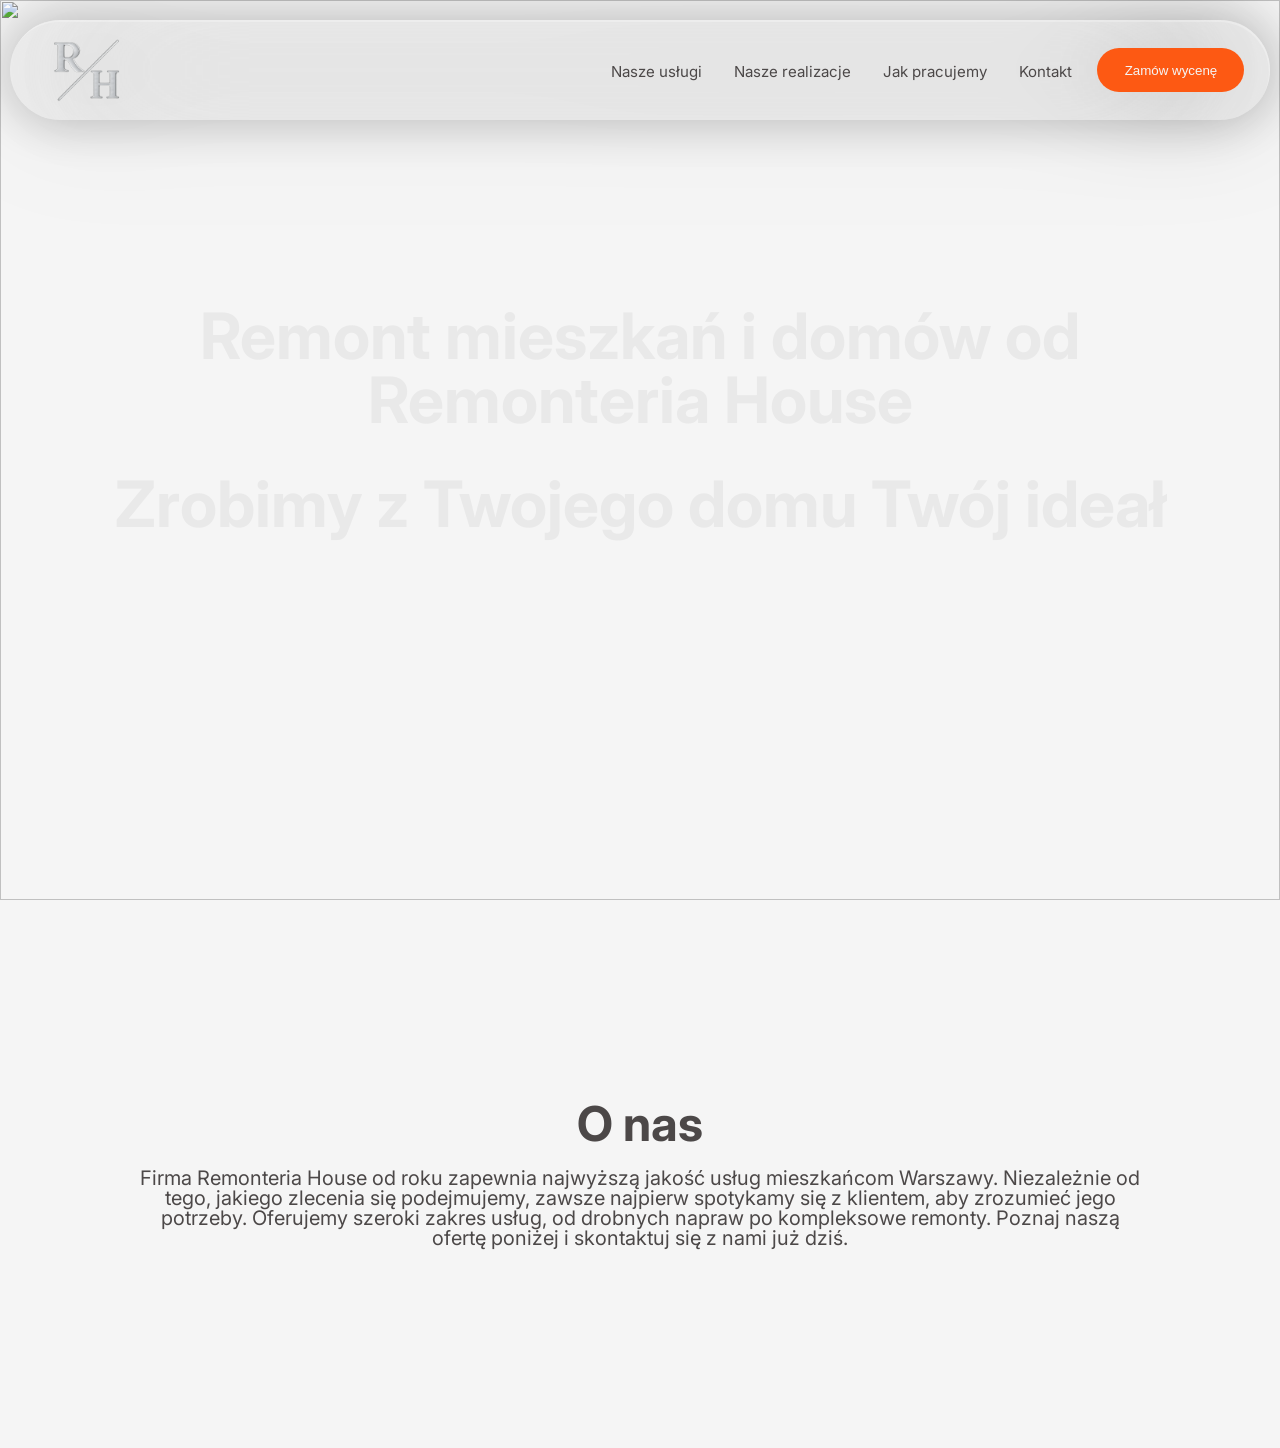
==== index.html @ d09ab102 "Initial commit" ====
<!DOCTYPE html>
<html lang="en">

<head>
  <meta charset="UTF-8">
  <meta name="viewport" content="width=device-width, initial-scale=1.0">
  <link rel="preconnect" href="https://fonts.googleapis.com">
  <link rel="preconnect" href="https://fonts.gstatic.com" crossorigin>
  <link
    href="https://fonts.googleapis.com/css2?family=Inter:ital,opsz,wght@0,14..32,100..900;1,14..32,100..900&display=swap"
    rel="stylesheet">
  <title>Remonteria House</title>
  <link rel="stylesheet" href="css/reset.css">
  <link rel="stylesheet" href="css/style.css">
  <script src="js/app.js" defer></script>
</head>


<body>
  <header class="header">
    <div class="container">
      <div class="header__inner">
        <div class="header__logo">
          <img class="logo-img" src="Images/logo/3dlogo-1.png" alt="">
        </div>
        <div class="menu__icon">
          <span></span>
        </div>
        <nav class="header__menu menu">
          <ul class="menu__list">
            <li class="list__item">
              <a data-goto=".services__section_1" class="list-link" href="#">Nasze usługi</a>
            </li>
            <li class="list__item">
              <a data-goto=".page-section-2" class="list-link" href="#">Nasze realizacje</a>
            </li>
            <li class="list__item">
              <a data-goto=".page-section-3" class="list-link" href="#">Jak pracujemy</a>
            </li>
            <li class="list__item">
              <a data-goto=".page-section-4" class="list-link" href="#">Kontakt</a>
            </li>
        </nav>
        <div class="header__button">
          <button class="button-order" type="button">Zamów wycenę</button>
        </div>
      </div>
  </header>

  <main class="main">
    <section class="main-screen">
      <div class="main-screen__img">
        <img class="main-screen__images" src="images/main-screen.jpg" alt="">
      </div>
      <div class="container main-screen__container">
        <h1 class="main-screen__title">Remont mieszkań i domów od
          Remonteria House</h1>
        <h3 class="main-screen__subtitle">Zrobimy z Twojego domu Twój ideał</h3>
        <button class="main-screen__button button-order" type="button">
          Zamów wycenę
        </button>
      </div>
    </section>

    <section class="about reveal-on-scroll">
      <div class="container">
        <h2 class="about__title title">O nas</h2>
        <p class="about__text text">Firma Remonteria House od roku zapewnia najwyższą jakość usług mieszkańcom Warszawy.
          Niezależnie od tego, jakiego zlecenia się podejmujemy, zawsze najpierw spotykamy się z klientem, aby zrozumieć
          jego potrzeby. Oferujemy szeroki zakres usług, od drobnych napraw po kompleksowe remonty. Poznaj naszą ofertę
          poniżej i skontaktuj się z nami już dziś.</p>
      </div>
    </section>


    <section class="services services__section_1"></section>
  </main>

  <!-- page-section-1
  page-section-2
  page-section-3
  page-section-4 -->
</body>

</html>
---- css/style.css ----
html {
  box-sizing: border-box;
}

*,
*::before,
*::after {
  padding: 0;
  margin: 0;
  border: 0;
  box-sizing: inherit;
}

body {
  font-family: "Inter", sans-serif;
  background-color: #F5F5F5;
  color: #4C4848;
  font-size: 20px;
}

.title {
  font-size: 48px;
}

.text {
  font-size: 20px;
}

body._lock {
  overflow: hidden;
}

.container {
  max-width: 1622px;
  padding: 0 10px;
  margin: 0 auto;
}

.header {
  position: fixed;
  top: 20px;
  left: 0;
  width: 100%;
  z-index: 10;
}

.header__inner {
  display: flex;
  justify-content: space-between;
  align-items: center;
  min-height: 100px;
  border-radius: 50px;
  background-color: rgba(255, 255, 255, .1);
  filter: drop-shadow(0 0 52px rgba(0, 0, 0, .25));
  box-shadow:
    inset -1px 2px 0 rgba(255, 255, 255, 0.25),
    0 0 52px rgba(0, 0, 0, 0.25);
  backdrop-filter: blur(100px);
}

.header__logo {
  max-width: clamp(4.50rem, 13vw, 6.25rem);
  max-height: clamp(4.50rem, 13vw, 6.25rem);
  margin-left: clamp(1.25rem, 2vw, 2.1875rem);
}

.logo-img {
  width: 100%;
  height: 100%;
  object-fit: cover;
}

.menu {
  margin-left: auto;
}

.menu__list {
  display: flex;
  align-items: center;
  gap: 2rem;
}

.list-link {
  font-size: clamp(0.6em, 0.625em + 0.2vw, 1em);
}

.menu__icon {
  display: none;
}

.header__button {
  margin: 0 clamp(1.25rem, 2vw, 2.1875rem);
  font-size: clamp(0.6em, 0.625em + 0.2vw, 1em);
}

.button-order {
  padding:
      clamp(0.625rem, 0.5rem + 0.5vw, 0.9375rem) clamp(0.9375rem, 0.5rem + 1.5vw, 1.875rem);
  background-color: #FD5913;
  color: #F5F5F5;
  border-radius: 50px;
  border: none;
  cursor: pointer;
  transition: background-color 0.3s ease .1s;
}

@media (hover: hover) {
  .button-order:hover {
    background-color: #ff7135;
  }
}

@media (hover: none) {
  .button-order:active {
    background-color: #ff7135;
  }
}

/* ================RESPONSIVE======================= */


@media (min-width: 767px) {

}

@media (max-width: 767px) {

  .menu__list {
      display: flex;
      flex-direction: column;
      align-items: center;
      gap: 2rem;
    }

  .menu__icon {
    z-index: 5;
    display: block;
    position: relative;
    width: 30px;
    height: 18px;
    cursor: pointer;
    margin-right: 1.50rem;  
  }

  .menu__icon span,
  .menu__icon::before,
  .menu__icon::after {
    left: auto;
    position: absolute;
    height: 10%;
    width: 100%;
    transition: all 0.3s ease 0s;
    background-color: #000;
  }

  .menu__icon::before,
  .menu__icon::after {
    content: '';
  }

  .menu__icon::before {
    top: 0;
  }

  .menu__icon::after {
    bottom: 0;
  }

  .menu__icon span {
    top: 50%;
    transform: scale(1) translate(0px, -50%);
  }

  .menu__icon._active span {
    transform: scale(0)translate(0px, -50%);
  }

  .menu__icon._active::before {
    top: 50%;
    transform: rotate(-45deg) translate(0px, -50%);
  }

  .menu__icon._active::after {
    bottom: 50%;
    transform: rotate(45deg) translate(0px, 50%);
  }

  .header__menu {
    position: fixed;
    top: -500%;
    left: 0;
    width: 100%;
    border-radius: 50px;
    background-color: rgba(0, 0, 0, .5);
    filter: drop-shadow(0 0 52px rgba(0, 0, 0, .25));
    box-shadow:
      inset -1px 2px 0 rgba(255, 255, 255, 0.25),
      0 0 52px rgba(0, 0, 0, 0.25);
    backdrop-filter: blur(100px);
    padding: 50px 30px 50px 30px;
    transition: top 0.5s ease 0s;
    overflow: auto;
  }

  .header__menu._active {
    top: 120px;
  }

  .header__menu::before {
    content: '';
    position: fixed;
    width: 100%;
    top: 0;
    left: 0;
    height: 120px;
    z-index: 2;
  }

  .list__item:not(:last-child) {
    margin-bottom: 40px;
  }

  .list-link {
    font-size: 30px;
    color: #f5f5f5;
  }
}



/* =================MAIN-SCREEN====================== */

.main-screen {
  position: relative;
  top: 0;
  left: 0;
  width: 100%;
  height: 100vh;
  overflow: hidden;
  z-index: 1;
  transition: opacity 0.5s ease;
}

.main-screen__images {
  position: absolute;
  top: 0;
  left: 0;
  width: 100%;
  height: 100%;
  object-fit: cover;
  z-index: -1;
}

.main-screen__container {
  display: flex;
  flex-direction: column;
  justify-content: center;
  align-items: center;
  height: 100vh;
  /* padding-top: 120px; */
  padding-bottom: 60px;
}

.main-screen__title {
  text-align: center;
  max-width: 1029px;
  font-size: clamp(2.2em, 5vw, 6em);
  line-height: 1;
  color: #E9E9E9;
  position: relative;
  opacity: 0;
  transform: translateY(100%);
  animation: slideIn 1.2s forwards;
  animation-delay: 0.6s;
}

@keyframes slideIn {
  from {
    opacity: 0;
    transform: translateY(100%);
  }

  to {
    opacity: 1;
    transform: translateY(0);
  }
}

.main-screen__subtitle {
  text-align: center;
  padding-top: 40px;
  font-size: clamp(1.8em, 5vw, 4em);
  line-height: 1;
  color: #E9E9E9;
  position: relative;
  opacity: 0;
  transform: translateX(-100%);
  animation: slideInLeft 1.4s forwards;
  animation-delay: 1.2s;
  /* margin-bottom: 3rem; */
}

@keyframes slideInLeft {
  from {
    opacity: 0;
    transform: translateX(-100%);
  }

  to {
    opacity: 1;
    transform: translateX(0);
  }
}

.main-screen__button {
  display: none;
}

@media (max-width: 767px) {

  .header__button {
    display: none;
  }

  .main-screen__button {
    display: block;
    margin-top: 2rem;
    padding: 1rem 2rem;
  }

}


/* ======================ABOUT======================= */

.reveal-on-scroll {
  opacity: 0;
  transform: translateY(60px);
  transition:
    opacity 0.6s ease-out,
    transform 0.6s ease-out;
  will-change: opacity, transform;
}

.reveal-on-scroll.is-visible {
  opacity: 1;
  transform: translateY(0);
}

.about__title {
  margin: 200px 0px 20px 0;
  text-align: center;
}

.about__text {
  margin: 0 auto 200px;
  text-align: center;
  max-width: 1000px;
}
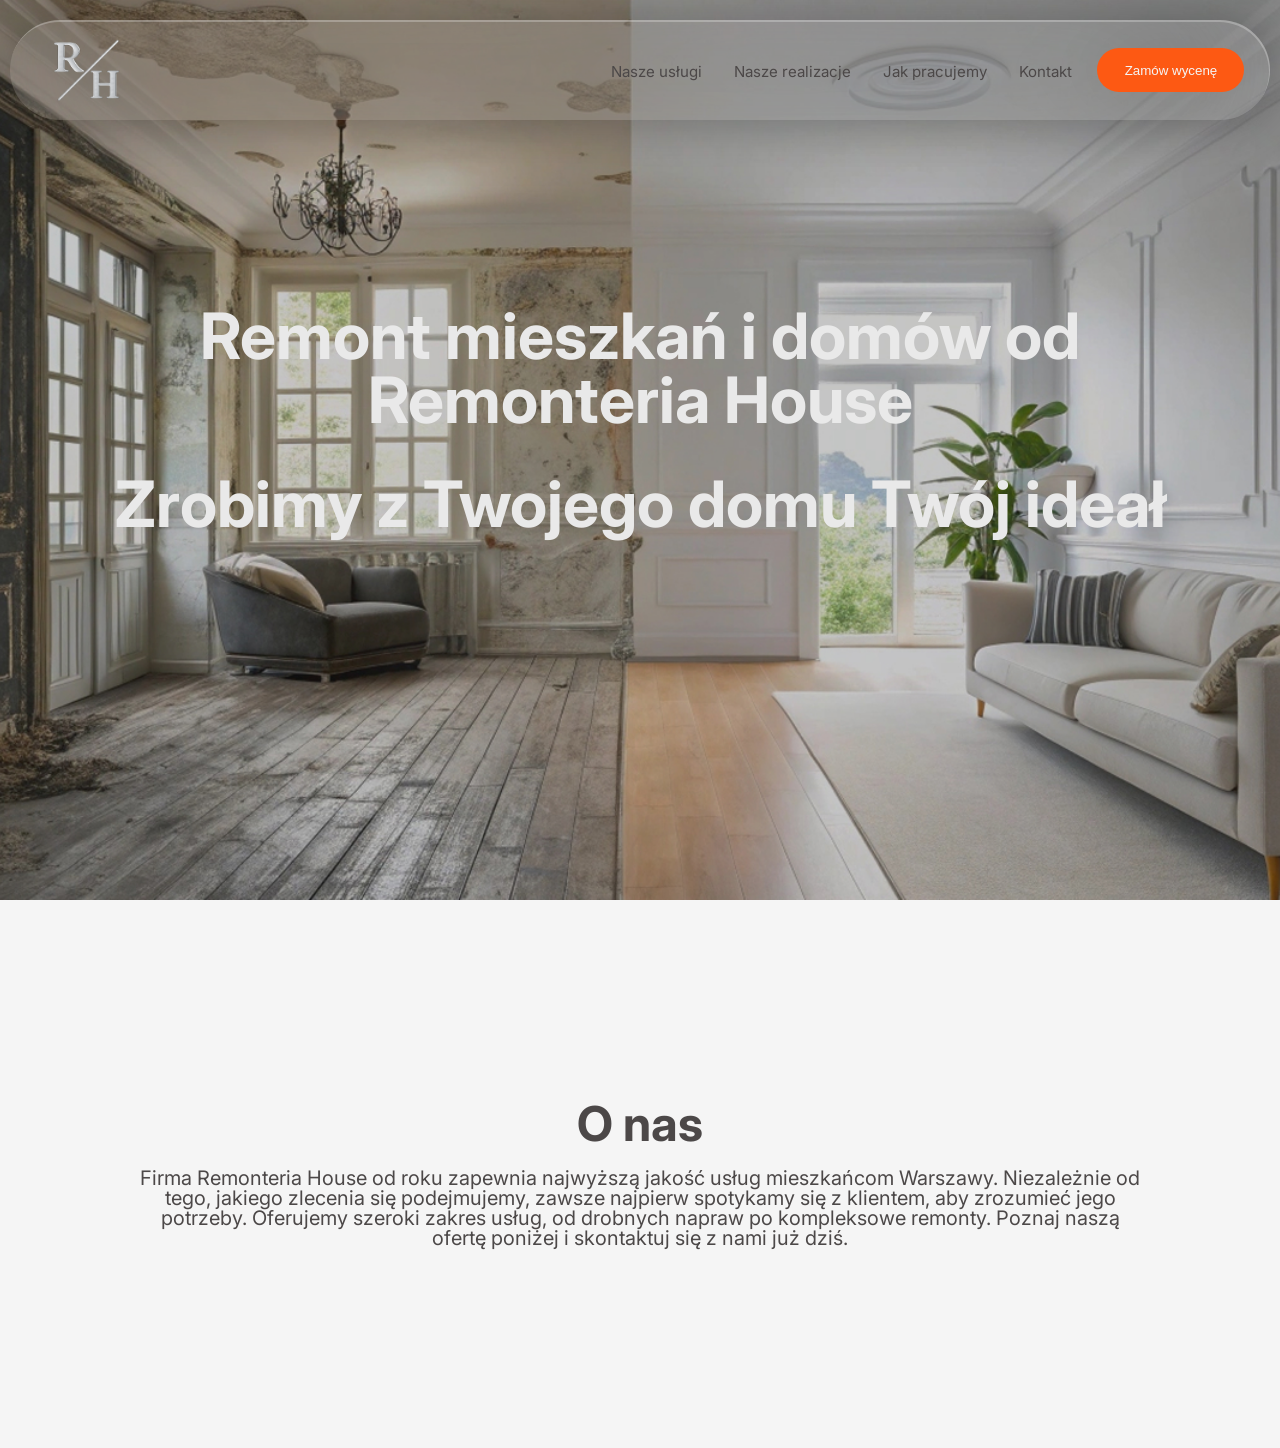
==== commit ff979121: "Fix image source path in index.html" ====
--- a/index.html
+++ b/index.html
@@ -21,7 +21,7 @@
     <div class="container">
       <div class="header__inner">
         <div class="header__logo">
-          <img class="logo-img" src="Images/logo/3dlogo-1.png" alt="">
+          <img class="logo-img" src="images/logo/3dlogo-1.png" alt="">
         </div>
         <div class="menu__icon">
           <span></span>
@@ -82,4 +82,4 @@
   page-section-4 -->
 </body>
 
-</html>+</html>
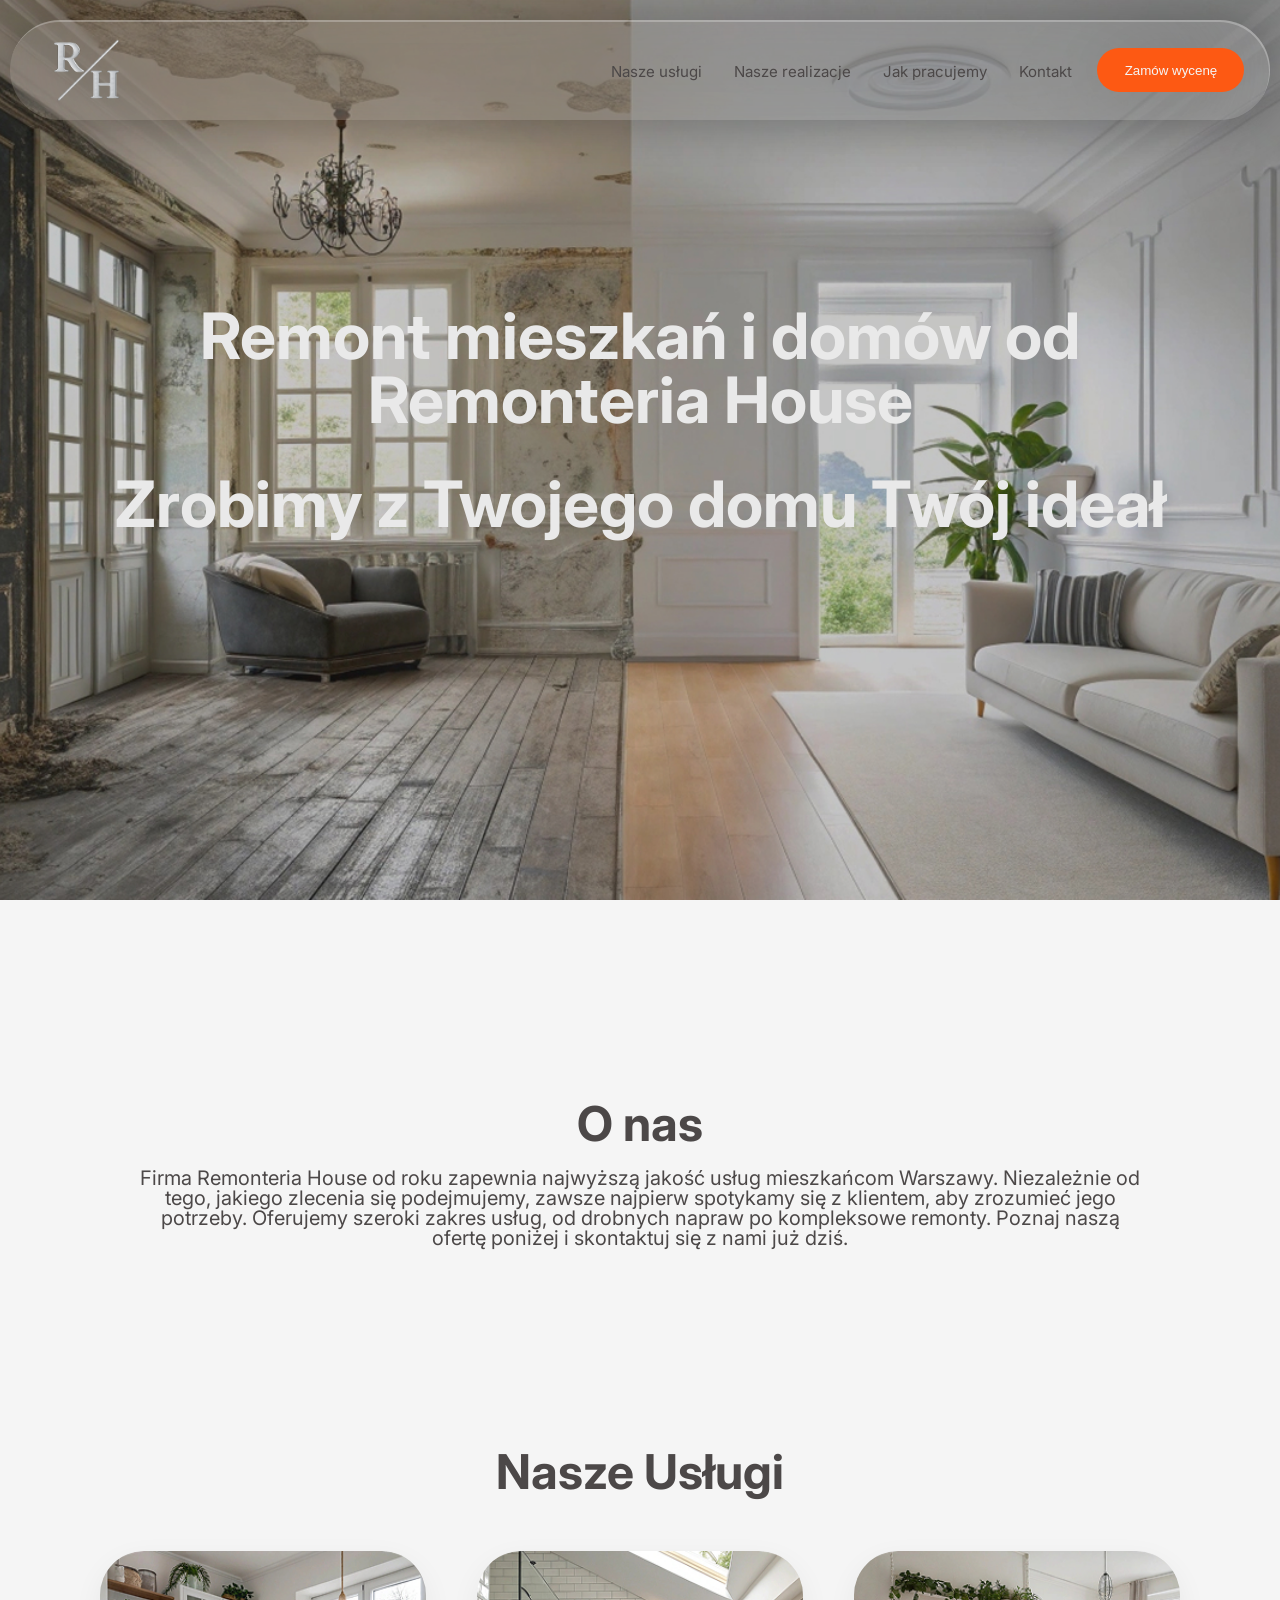
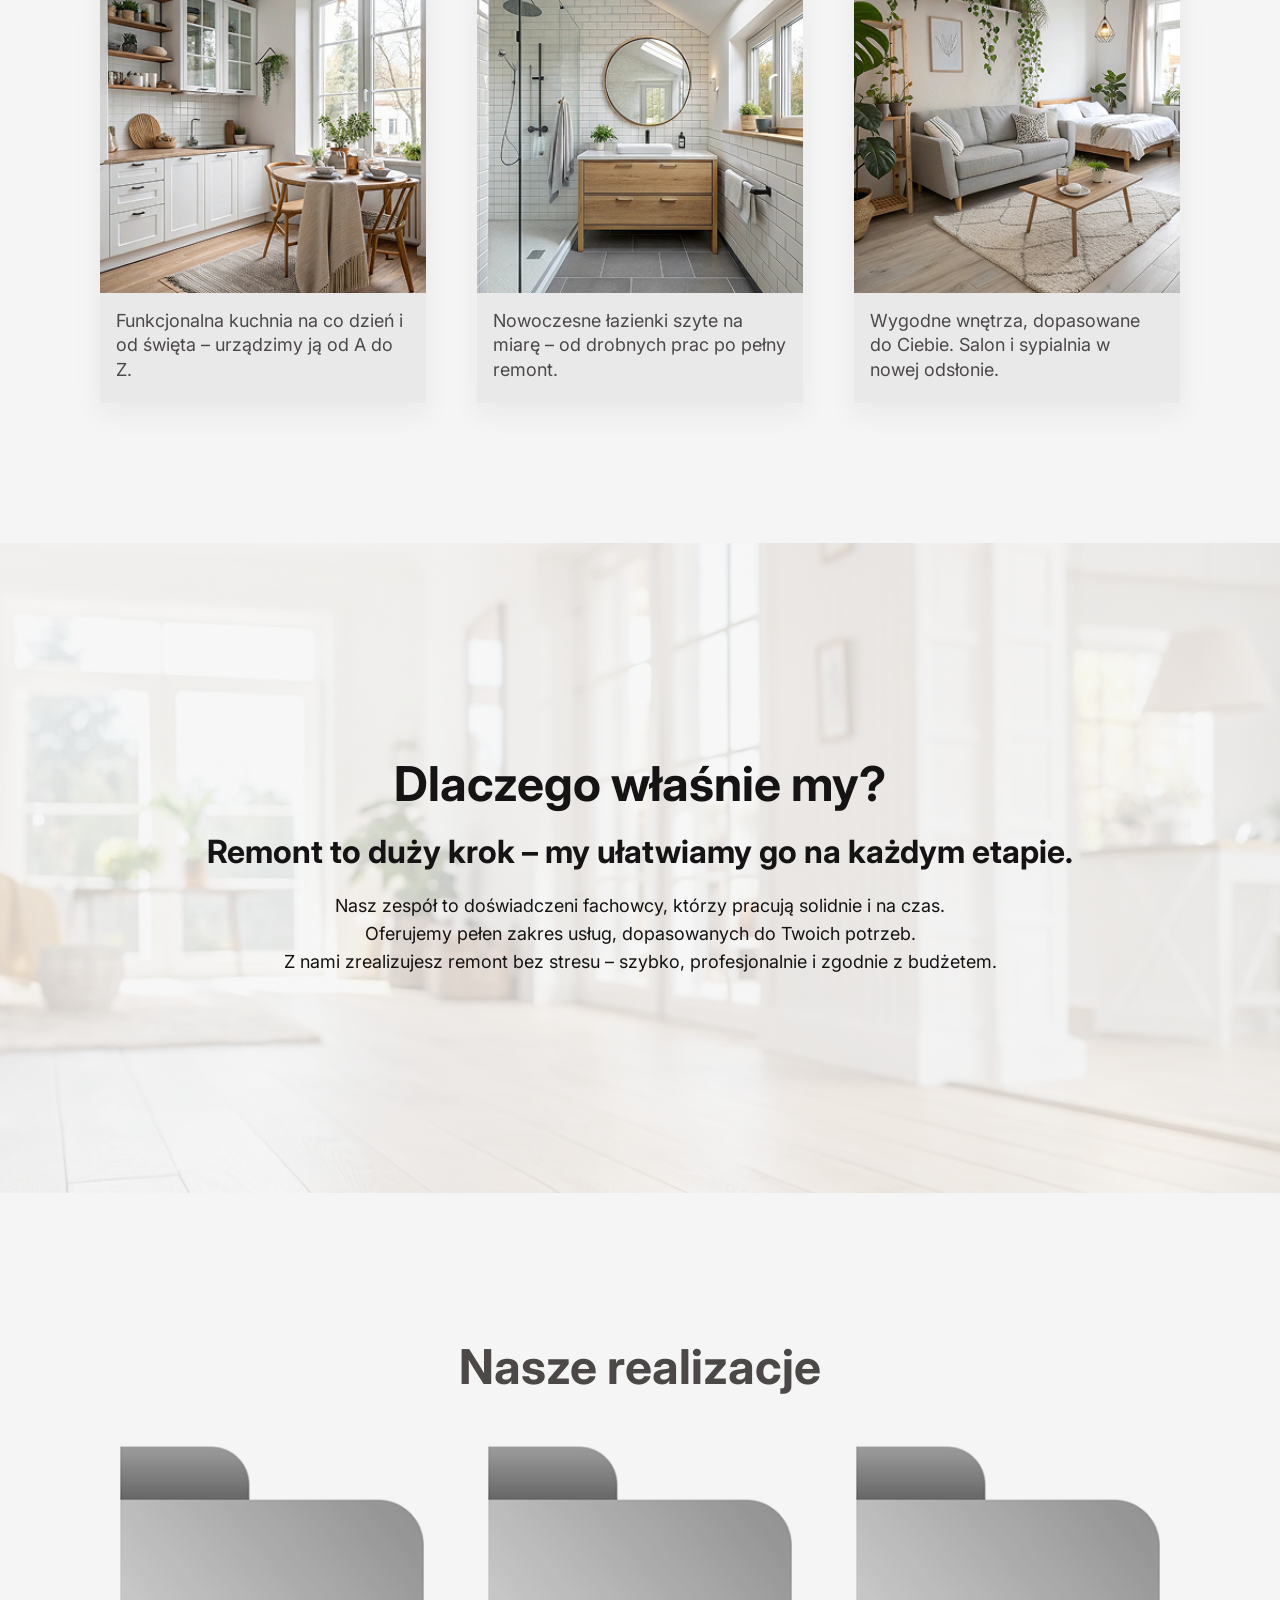
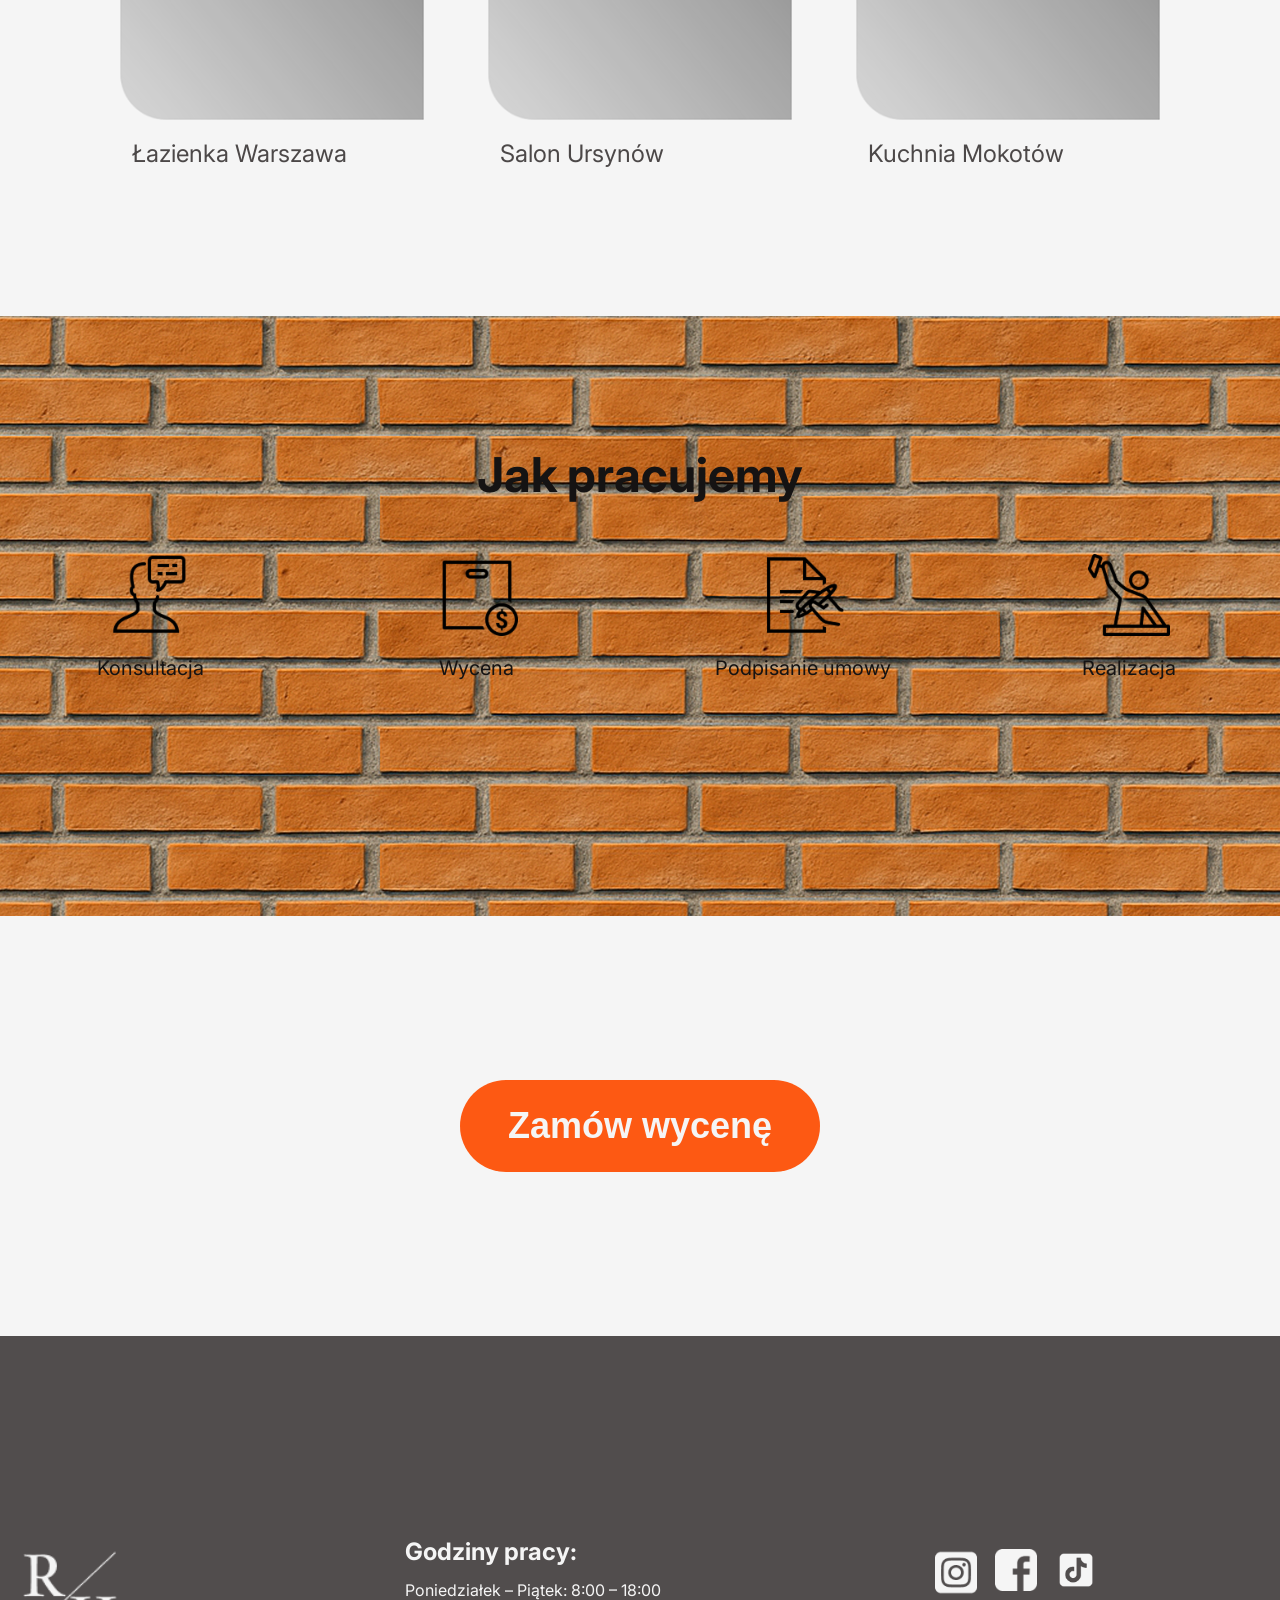
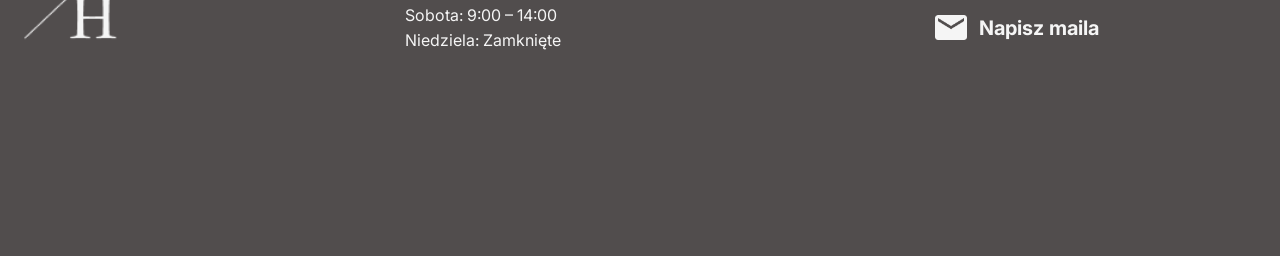
==== commit f10bb9ac: "Finish website layout and responsive improvements" ====
--- a/index.html
+++ b/index.html
@@ -73,13 +73,101 @@
     </section>
 
 
-    <section class="services services__section_1"></section>
+    <section class="services services__section_1 reveal-on-scroll" id="services">
+      <div class="container">
+        <h2 class="services__title title">Nasze Usługi</h2>
+        <div class="services__grid">
+          <article class="service-card">
+            <img class="service-card__image" src="images/nasze uslugi/kuchnie.jpg" alt="Jasna kuchnia po remoncie">
+            <p class="service-card__text">Funkcjonalna kuchnia na co dzień i od święta – urządzimy ją od A do Z.</p>
+          </article>
+          <article class="service-card">
+            <img class="service-card__image" src="images/nasze uslugi/lazienki.jpg" alt="Nowoczesna łazienka po remoncie">
+            <p class="service-card__text">Nowoczesne łazienki szyte na miarę – od drobnych prac po pełny remont.</p>
+          </article>
+          <article class="service-card">
+            <img class="service-card__image" src="images/nasze uslugi/salon.png" alt="Wygodne wnętrze mieszkania">
+            <p class="service-card__text">Wygodne wnętrza, dopasowane do Ciebie. Salon i sypialnia w nowej odsłonie.</p>
+          </article>
+        </div>
+      </div>
+    </section>
+    
+    <section class="why-us reveal-on-scroll">
+      <div class="container why-us__container">
+        <h2 class="why-us__title title">Dlaczego właśnie my?</h2>
+        <h3 class="why-us__lead">Remont to duży krok – my ułatwiamy go na każdym etapie.</h3>
+        <p class="why-us__text text">Nasz zespół to doświadczeni fachowcy, którzy pracują solidnie i na czas.<br>
+          Oferujemy pełen zakres usług, dopasowanych do Twoich potrzeb.<br>
+          Z nami zrealizujesz remont bez stresu – szybko, profesjonalnie i zgodnie z budżetem.</p>
+      </div>
+    </section>
+    
+    <section class="projects page-section-2 reveal-on-scroll" id="projects">
+      <div class="container">
+        <h2 class="projects__title title">Nasze realizacje</h2>
+        <div class="projects__grid">
+          <article class="project-card"><img class="project-card__preview" src="images/folder.png"
+              alt="Projekt łazienki w Warszawie">
+            <p class="project-card__title">Łazienka Warszawa</p>
+          </article>
+          <article class="project-card"><img class="project-card__preview" src="images/folder.png"
+              alt="Projekt salonu na Ursynowie">
+            <p class="project-card__title">Salon Ursynów</p>
+          </article>
+          <article class="project-card"><img class="project-card__preview" src="images/folder.png"
+              alt="Projekt kuchni na Mokotowie">
+            <p class="project-card__title">Kuchnia Mokotów</p>
+          </article>
+        </div>
+      </div>
+    </section>
+    
+    <section class="process page-section-3 reveal-on-scroll" id="process">
+      <div class="container">
+        <h2 class="process__title title">Jak pracujemy</h2>
+        <div class="process__grid">
+          <article class="process-step"><img class="process-step__icon" src="images/jak/icon_1.png" alt="">
+            <p class="text-jak text">Konsultacja</p>
+          </article>
+          <article class="process-step"><img class="process-step__icon" src="images/jak/icon_2.png" alt="">
+            <p class="text-jak text">Wycena</p>
+          </article>
+          <article class="process-step"><img class="process-step__icon" src="images/jak/icon_3.png" alt="">
+            <p class="text-jak text">Podpisanie umowy</p>
+          </article>
+          <article class="process-step"><img class="process-step__icon" src="images/jak/icon_4.png" alt="">
+            <p class="text-jak text">Realizacja</p>
+          </article>
+        </div>
+      </div>
+    </section>
+    
+    <section class="estimate reveal-on-scroll">
+      <button class="estimate__button button-order" type="button">Zamów wycenę</button>
+    </section>
   </main>
 
-  <!-- page-section-1
-  page-section-2
-  page-section-3
-  page-section-4 -->
+<footer class="footer page-section-4" id="contact">
+  <div class="container footer__inner">
+    <img class="footer__logo" src="images/footer/logo-footer.png" alt="Remonteria House">
+    <div class="footer__hours">
+      <h2>Godziny pracy:</h2>
+      <p>Poniedziałek – Piątek: 8:00 – 18:00</p>
+      <p>Sobota: 9:00 – 14:00</p>
+      <p>Niedziela: Zamknięte</p>
+    </div>
+    <div class="footer__contact">
+      <div class="footer__socials" aria-label="Media społecznościowe">
+        <a href="#" aria-label="Instagram"><img src="images/footer/instagram.png" alt=""></a>
+        <a href="#" aria-label="Facebook"><img src="images/footer/facebook.png" alt=""></a>
+        <a href="#" aria-label="TikTok"><img src="images/footer/tik-tok.png" alt=""></a>
+      </div>
+      <a class="footer__mail" href="mailto:kontakt@remonteriahouse.pl"><img src="images/footer/mail.png" alt=""> Napisz
+        maila</a>
+    </div>
+  </div>
+</footer>
 </body>
 
 </html>
--- a/css/style.css
+++ b/css/style.css
@@ -356,4 +356,518 @@
   margin: 0 auto 200px;
   text-align: center;
   max-width: 1000px;
+}
+
+/* ======================REMAINING SECTIONS======================= */
+
+.services {
+  padding-bottom: 140px;
+}
+
+.services__title,
+.projects__title,
+.process__title {
+  margin-bottom: 55px;
+  text-align: center;
+}
+
+.services__grid {
+  display: grid;
+  grid-template-columns: repeat(3, minmax(0, 1fr));
+  gap: clamp(32px, 4vw, 56px);
+  max-width: 1080px;
+  margin: 0 auto;
+}
+
+.service-card {
+  overflow: hidden;
+  border-radius: 44px 44px 0 0;
+  background: #e9e9e9;
+  box-shadow: 0 10px 30px rgba(38, 34, 34, 0.06);
+  transition: box-shadow 0.25s ease, transform 0.25s ease;
+}
+
+.service-card__image {
+  display: block;
+  width: 100%;
+  aspect-ratio: 1 / 1.05;
+  object-fit: cover;
+  transition: transform 0.45s ease;
+}
+
+.service-card__text {
+  min-height: 110px;
+  padding: 16px;
+  font-size: 18px;
+  line-height: 1.35;
+}
+
+.why-us {
+  display: grid;
+  min-height: 650px;
+  place-items: center;
+  background: linear-gradient(rgba(245, 245, 245, .8), rgba(245, 245, 245, .8)),
+    url("../images/dla czego my/dlaczego.jpg") center / cover no-repeat;
+}
+
+.why-us__container {
+  text-align: center;
+  color: #151313;
+}
+
+.why-us__title {
+  margin-bottom: 24px;
+  color: #151313;
+}
+
+.why-us__lead {
+  margin-bottom: 20px;
+  font-size: 32px;
+  line-height: 1.25;
+}
+
+.why-us__text {
+  font-size: 18px;
+  line-height: 1.55;
+  color: #151313;
+}
+
+.projects {
+  padding: 150px 0;
+}
+
+.projects__grid {
+  display: grid;
+  grid-template-columns: repeat(3, minmax(0, 1fr));
+  gap: clamp(34px, 5vw, 70px);
+  max-width: 1040px;
+  margin: 0 auto;
+}
+
+.project-card {
+  transition: transform 0.25s ease;
+}
+
+.project-card__preview {
+  display: block;
+  width: 100%;
+  height: auto;
+  aspect-ratio: 334 / 301;
+  object-fit: contain;
+  transition: filter 0.25s ease, transform 0.4s ease;
+}
+
+.project-card__title {
+  padding: 22px 12px 0;
+  font-size: 24px;
+}
+
+.process {
+  min-height: 600px;
+  padding: 135px 0;
+  background: url("../images/jak/jak.jpg") center / cover no-repeat;
+}
+
+.process__grid {
+  display: grid;
+  grid-template-columns: repeat(4, minmax(0, 1fr));
+  gap: 45px;
+  max-width: 1300px;
+  margin: 0 auto;
+}
+
+.process-step {
+  text-align: center;
+  transition: transform 0.25s ease;
+}
+
+.process-step__icon {
+  display: block;
+  width: 82px;
+  height: 82px;
+  margin: 0 auto 22px;
+  object-fit: contain;
+  transition: transform 0.3s ease;
+}
+
+.process__title {
+  color: #151313;
+}
+
+.process-step h3 {
+  font-size: 24px;
+  color: #151313;
+}
+
+.text-jak {
+  color: #151313;
+}
+
+.estimate {
+  display: grid;
+  min-height: 420px;
+  place-items: center;
+}
+
+.estimate__button {
+  padding: 25px 48px;
+  font-size: 36px;
+  font-weight: 700;
+}
+
+.footer {
+  background: #514d4d;
+  color: #f5f5f5;
+}
+
+.footer__inner {
+  display: grid;
+  grid-template-columns: 1fr 1.4fr 1fr;
+  min-height: 520px;
+  align-items: center;
+  gap: 60px;
+}
+
+.footer__logo {
+  width: 120px;
+  height: 120px;
+  object-fit: contain;
+}
+
+.footer__hours h2 {
+  margin-bottom: 14px;
+  font-size: 24px;
+}
+
+.footer__hours p {
+  font-size: 16px;
+  line-height: 1.55;
+}
+
+.footer__socials {
+  display: flex;
+  gap: 18px;
+  margin-bottom: 24px;
+}
+
+.footer__socials a {
+  display: grid;
+  width: 42px;
+  height: 42px;
+  place-items: center;
+  border-radius: 8px;
+  transition: opacity 0.2s ease, transform 0.2s ease;
+}
+
+.footer__socials img {
+  width: 100%;
+  height: 100%;
+  object-fit: contain;
+}
+
+.footer__mail {
+  display: inline-flex;
+  align-items: center;
+  gap: 12px;
+  font-size: 20px;
+  font-weight: 700;
+  transition: opacity 0.2s ease;
+}
+
+.footer__mail img {
+  width: 32px;
+  height: auto;
+}
+
+.reveal-on-scroll .service-card,
+.reveal-on-scroll .project-card,
+.reveal-on-scroll .process-step {
+  opacity: 0;
+}
+
+.reveal-on-scroll.is-visible .service-card,
+.reveal-on-scroll.is-visible .project-card,
+.reveal-on-scroll.is-visible .process-step {
+  animation: cardReveal 0.45s ease forwards;
+}
+
+.reveal-on-scroll.is-visible :is(.service-card, .project-card, .process-step):nth-child(2) {
+  animation-delay: 0.07s;
+}
+
+.reveal-on-scroll.is-visible :is(.service-card, .project-card, .process-step):nth-child(3) {
+  animation-delay: 0.14s;
+}
+
+.reveal-on-scroll.is-visible .process-step:nth-child(4) {
+  animation-delay: 0.21s;
+}
+
+@keyframes cardReveal {
+  to {
+    opacity: 1;
+  }
+}
+
+@media (hover: hover) {
+  .service-card:hover {
+    box-shadow: 0 15px 36px rgba(38, 34, 34, 0.11);
+    transform: translateY(-4px);
+  }
+
+  .service-card:hover .service-card__image,
+  .project-card:hover .project-card__preview {
+    transform: scale(1.025);
+  }
+
+  .project-card:hover,
+  .process-step:hover {
+    transform: translateY(-3px);
+  }
+
+  .project-card:hover .project-card__preview {
+    filter: drop-shadow(0 12px 16px rgba(35, 32, 32, 0.12));
+  }
+
+  .process-step:hover .process-step__icon {
+    transform: translateY(-3px);
+  }
+
+  .footer__socials a:hover {
+    opacity: 0.82;
+    transform: translateY(-2px);
+  }
+
+  .footer__mail:hover {
+    opacity: 0.8;
+  }
+}
+
+@media (max-width: 1024px) {
+  .title {
+    font-size: 42px;
+  }
+
+  .services__grid {
+    max-width: 900px;
+    gap: 28px;
+  }
+
+  .projects__grid {
+    max-width: 860px;
+    gap: 32px;
+  }
+
+  .service-card__text {
+    min-height: 116px;
+    padding: 14px;
+    font-size: 15px;
+  }
+
+  .project-card__title {
+    padding-top: 16px;
+    font-size: 21px;
+  }
+
+  .process-step h3 {
+    font-size: 19px;
+  }
+}
+
+@media (max-width: 767px) {
+  body {
+    font-size: 16px;
+  }
+
+  .container {
+    padding: 0 18px;
+  }
+
+  .header {
+    top: 12px;
+  }
+
+  .header__inner {
+    min-height: 78px;
+  }
+
+  .title {
+    font-size: 34px;
+  }
+
+  .main-screen {
+    min-height: 680px;
+    height: 100svh;
+  }
+
+  .main-screen__container {
+    height: 100svh;
+    padding: 110px 18px 50px;
+  }
+
+  .main-screen__title {
+    font-size: clamp(2.25rem, 12vw, 4rem);
+    line-height: 1.05;
+  }
+
+  .main-screen__subtitle {
+    padding-top: 28px;
+    font-size: clamp(1.45rem, 7vw, 2.4rem);
+    line-height: 1.15;
+  }
+
+  .main-screen__images {
+    animation: none;
+  }
+
+  .main-screen__title {
+    transform: translateY(100%);
+    animation: mobileHeroTitleReveal 1.2s forwards;
+    animation-delay: 0.6s;
+  }
+
+  .main-screen__subtitle {
+    transform: translateX(-100%);
+    animation: mobileHeroSubtitleReveal 1.4s forwards;
+    animation-delay: 1.2s;
+  }
+
+  .main-screen__button {
+    box-shadow: none;
+    transition: background-color 0.3s ease 0.1s;
+  }
+
+  .main-screen__button:active {
+    transform: none;
+  }
+
+  .about__title {
+    margin-top: 90px;
+  }
+
+  .about__text {
+    margin-bottom: 95px;
+  }
+
+  .services {
+    padding-bottom: 90px;
+  }
+
+  .services__title,
+  .projects__title,
+  .process__title {
+    margin-bottom: 35px;
+  }
+
+  .services__grid {
+    grid-template-columns: 1fr;
+    gap: 26px;
+    max-width: 360px;
+  }
+
+  .projects__grid {
+    grid-template-columns: 1fr;
+    gap: 34px;
+    max-width: 340px;
+  }
+
+  .service-card__text {
+    min-height: 0;
+    padding: 18px;
+  }
+
+  .why-us {
+    min-height: 560px;
+  }
+
+  .why-us__lead {
+    font-size: 23px;
+  }
+
+  .why-us__text br {
+    display: none;
+  }
+
+  .projects {
+    padding: 90px 0;
+  }
+
+  .project-card__title {
+    font-size: 21px;
+  }
+
+  .process {
+    min-height: 0;
+    padding: 85px 0;
+  }
+
+  .process__grid {
+    grid-template-columns: repeat(2, minmax(0, 1fr));
+    gap: 50px 20px;
+  }
+
+  .process-step__icon {
+    width: 68px;
+    height: 68px;
+  }
+
+  .process-step h3 {
+    font-size: 17px;
+  }
+
+  .estimate {
+    min-height: 280px;
+  }
+
+  .estimate__button {
+    padding: 18px 30px;
+    font-size: 26px;
+  }
+
+  .footer__inner {
+    grid-template-columns: 1fr;
+    min-height: 0;
+    padding-top: 64px;
+    padding-bottom: 64px;
+    gap: 38px;
+    text-align: center;
+  }
+
+  .footer__logo {
+    margin: 0 auto;
+  }
+
+  .footer__socials,
+  .footer__mail {
+    justify-content: center;
+  }
+}
+
+@media (max-width: 420px) {
+  .process__grid {
+    grid-template-columns: 1fr;
+  }
+}
+
+@media (prefers-reduced-motion: reduce) {
+  html {
+    scroll-behavior: auto;
+  }
+
+  *,
+  *::before,
+  *::after {
+    scroll-behavior: auto !important;
+    animation-duration: 0.01ms !important;
+    animation-delay: 0ms !important;
+    transition-duration: 0.01ms !important;
+  }
+
+  .reveal-on-scroll,
+  .reveal-on-scroll .service-card,
+  .reveal-on-scroll .project-card,
+  .reveal-on-scroll .process-step {
+    opacity: 1;
+    transform: none;
+  }
 }
